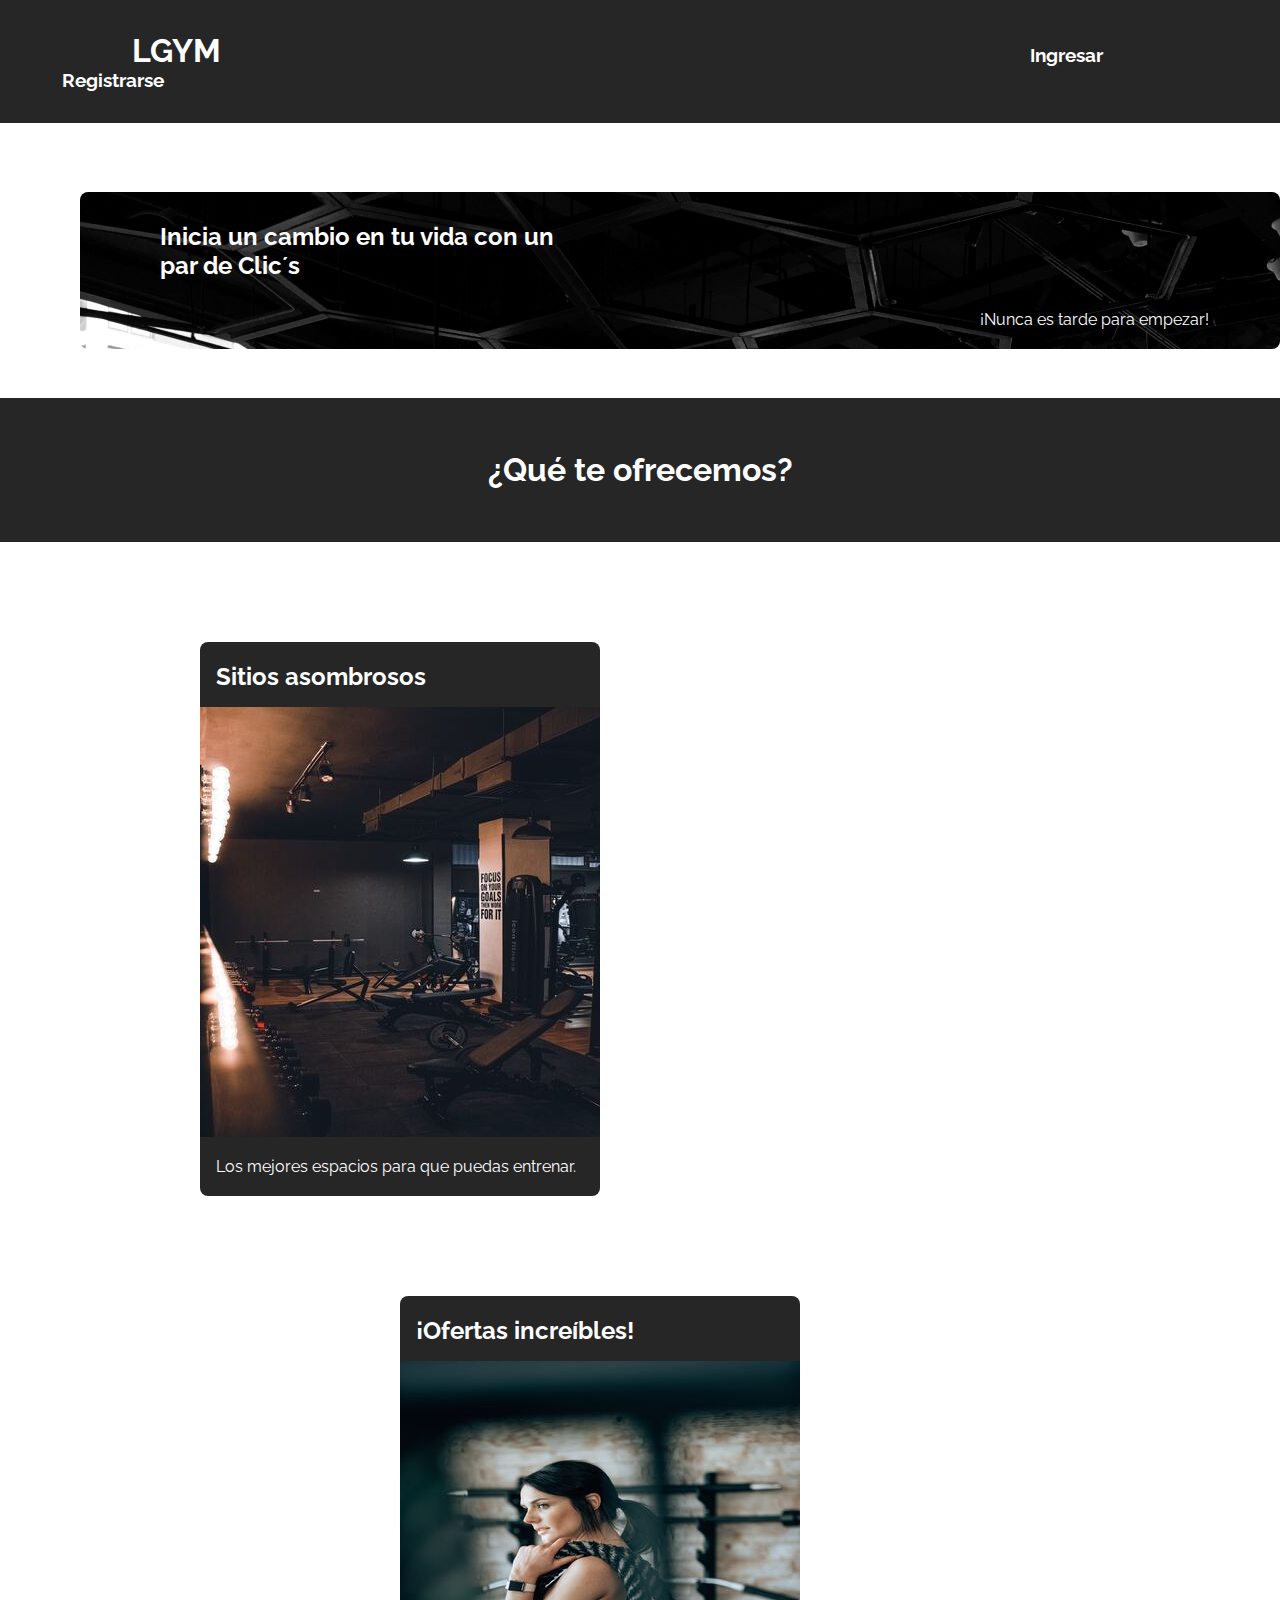
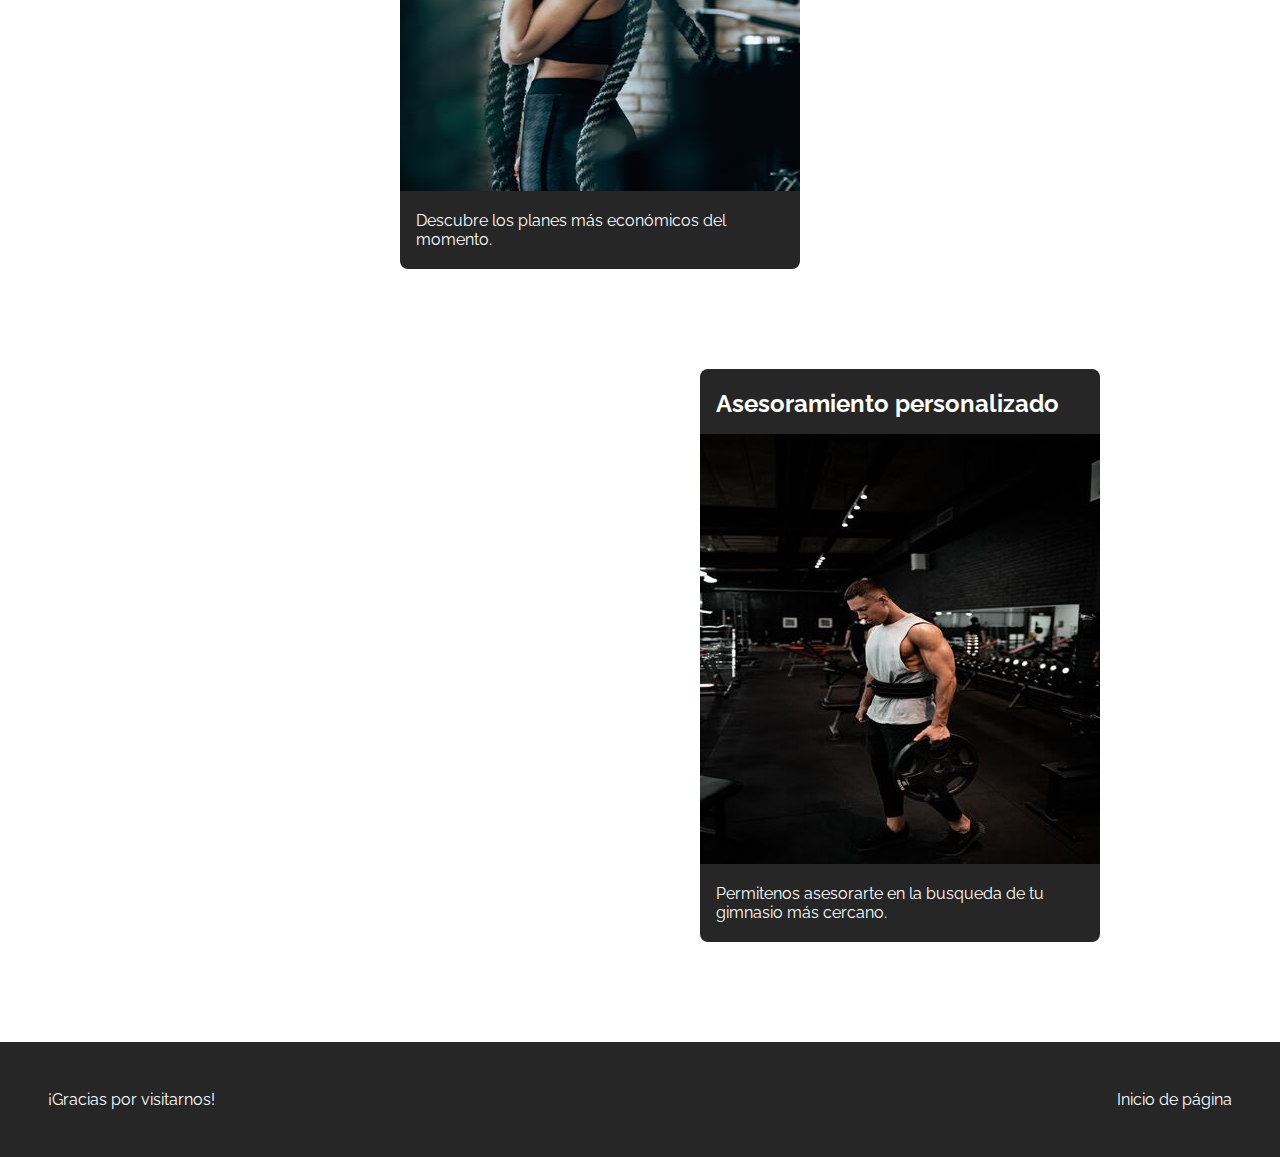
==== index.html @ 455a5bbf "Commit Inicial" ====
<!DOCTYPE html>
<html lang="es">
<head>
    <meta charset="UTF-8">
    <meta name="viewport" content="width=device-width, initial-scale=1.0">
    <title>LGYM</title>
    <link rel="shortcut icon" href="css/images/Llogo.jpg" type="image/x-icon">
    <link rel="preconnect" href="https://fonts.googleapis.com">
    <link rel="preconnect" href="https://fonts.gstatic.com" crossorigin>
    <link href="https://fonts.googleapis.com/css2?family=Raleway:wght@400;500;600;700&display=swap" rel="stylesheet">
    <link rel="stylesheet" href="css/style.css"/>
</head>
<body>
    <header id="header">
        <article>
            <h1 class="titulo inline">LGYM</h1>
            <h3 class="ingreso inline">Ingresar</h3>
            <h3 class="registrar inline">Registrarse</h3>
        </article>
    </header>
    <br>
    <section>
        <article class="Sestilo">
            <h2 id="subtitulo">Inicia un cambio en tu vida con un par de Clic´s</h2>
            <p id="parrafo">¡Nunca es tarde para empezar!</p>
        </article>
    </section>
    <br>
    <div id="o">
        <h1 id="ofrece">¿Qué te ofrecemos?</h1>
    </div>
        <article id="lugar">
            <h2 class="texto">Sitios asombrosos</h2>
            <img src="css/images/lugar.jpg">
            <p class="texto">Los mejores espacios para que puedas entrenar.</p>
        </article>
        <article id="oferta">
            <h2 class="texto">¡Ofertas increíbles!</h2>
            <img src="css/images/oferta.jpg">
            <p class="texto">Descubre los planes más económicos del momento.</p>
        </article>
        <article id="asesorar">
            <h2 class="texto">Asesoramiento personalizado</h2>
            <img src="css/images/asesorar.jpg">
            <p class="texto">Permitenos asesorarte en la busqueda de tu gimnasio más cercano.</p>
        </article>
    <footer>
        <section>
            <a href="#header">Inicio de página</a>
        </section>
        <p>¡Gracias por visitarnos!</p>
    </footer>
</body>
</html>
---- css/style.css ----
html {
    font-family: 'Raleway', sans-serif;
}

body {
    margin: 0;
    background-color: white;
}

#header{
    background-color: rgb(38, 38, 38);
    padding: 2rem;
}

.inline {
    display: inline;
}

.titulo {
    color: white;
    padding: 10px 40px 10px 40px;
    margin: 0px 0px 0px 60px; 
}

.ingreso{
    color: white;
    padding: 10px 15px 10px 15px;
    margin: 10px 15px 10px 750px;
}

.registrar {
    color: white;
    padding: 10px 15px 10px 15px;
    margin: 10px 15px 10px 15px ;
}

.Sestilo {
    border-radius: 0.5rem;
    margin: 50px 80px 30px 80px;
    width: 1200px;
    max-height: 200px;
    background: url('images/principio.jpg'); 
}

#subtitulo {
    color: white;
    padding: 30px 700px 20px 80px;
    margin: 0;
    text-size-adjust: 200px;
}

#parrafo {
    max-width: 300px;
    max-height: 20px;
    color: white;
    padding: 10px 30px 20px 900px;
    margin: 0;
}

#o {
    background-color: rgb(38, 38, 38);
    padding: 2rem   ;
}

#ofrece {
    color: white;
    text-align: center;
}

#lugar {
    transition: box-shadow 0.3s ease;
    width: 400px;
    cursor: pointer;
    margin: 100px 100px 100px 200px; 
    background-color: rgb(38, 38, 38);
    border-radius: 0.5rem;
    padding: 0.25rem 0;
}

#lugar:hover {
    box-shadow: 0 0.1rem 0.4rem rgb(0, 0, 0)
}

#oferta {
    transition: box-shadow 0.3s ease;
    width: 400px;
    cursor: pointer;
    margin: 100px 100px 100px 400px; 
    background-color: rgb(38, 38, 38);
    border-radius: 0.5rem;
    padding: 0.25rem 0;
}

#oferta:hover {
    box-shadow: 0 0.1rem 0.4rem rgb(0, 0, 0)
}

#asesorar {
    transition: box-shadow 0.3s ease;
    width: 400px;
    cursor: pointer;
    margin: 100px 100px 100px 700px; 
    background-color: rgb(38, 38, 38);
    border-radius: 0.5rem;
    padding: 0.25rem 0;
}

#asesorar:hover {
    box-shadow: 0 0.1rem 0.4rem rgb(0, 0, 0)
}

.texto {
    color:white;
    margin: 1rem;
}

footer {
    background-color: rgb(38, 38, 38);
    padding: 3rem;
    color: white
}

footer section {
    float: right;
}

footer p {
    margin: 0;
}

footer a {
    color: white;
    text-decoration: none;
}
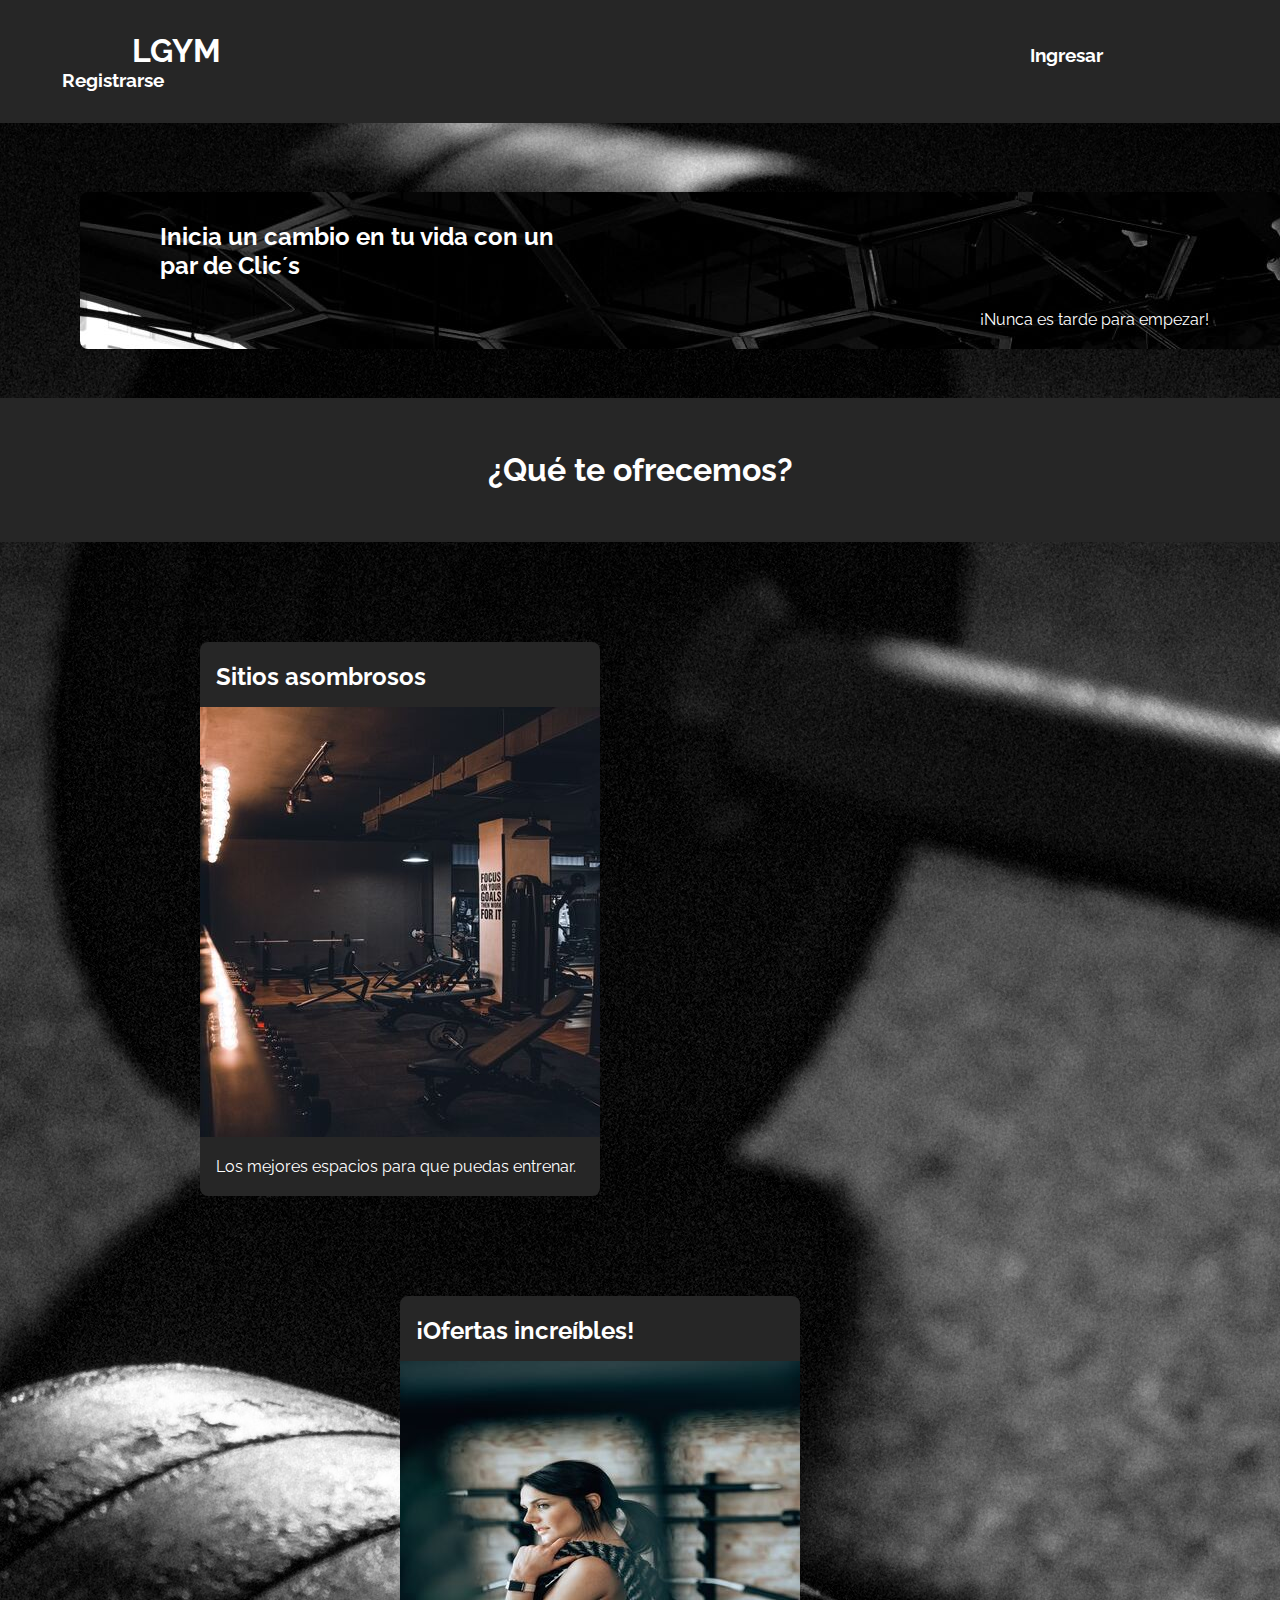
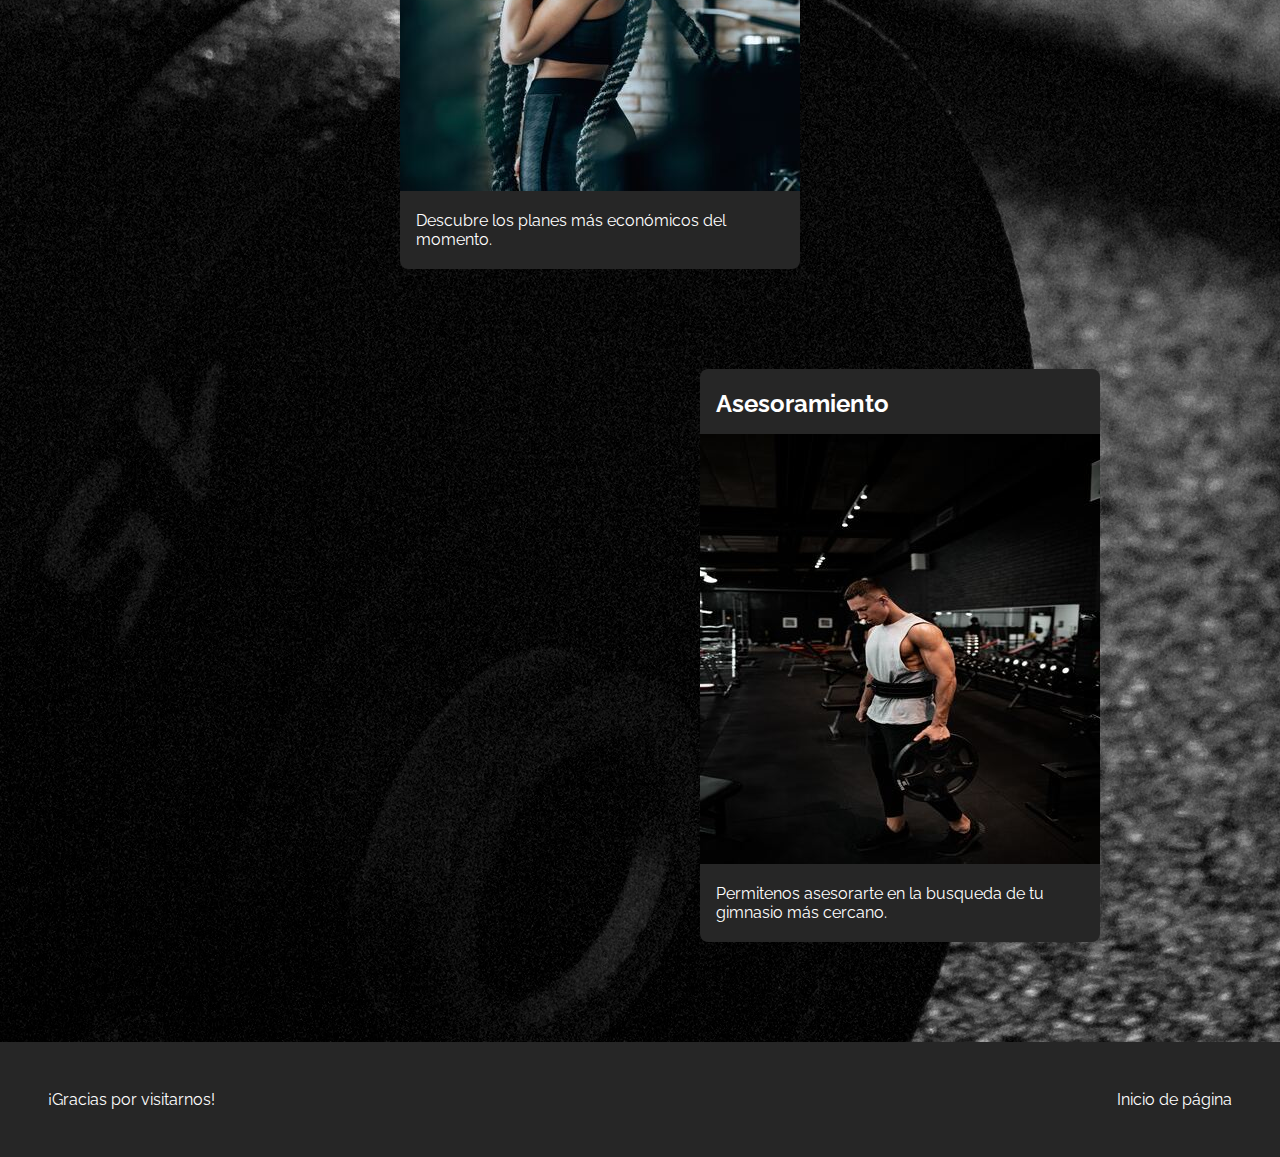
==== commit 8916ce08: "se cambia la descipcion de asesoramiento" ====
--- a/index.html
+++ b/index.html
@@ -40,7 +40,7 @@
             <p class="texto">Descubre los planes más económicos del momento.</p>
         </article>
         <article id="asesorar">
-            <h2 class="texto">Asesoramiento personalizado</h2>
+            <h2 class="texto">Asesoramiento</h2>
             <img src="css/images/asesorar.jpg">
             <p class="texto">Permitenos asesorarte en la busqueda de tu gimnasio más cercano.</p>
         </article>
--- a/css/style.css
+++ b/css/style.css
@@ -4,7 +4,8 @@
 
 body {
     margin: 0;
-    background-color: white;
+    background-image: url("images/fondou.jpg");
+    background-position: center center;
 }
 
 #header{
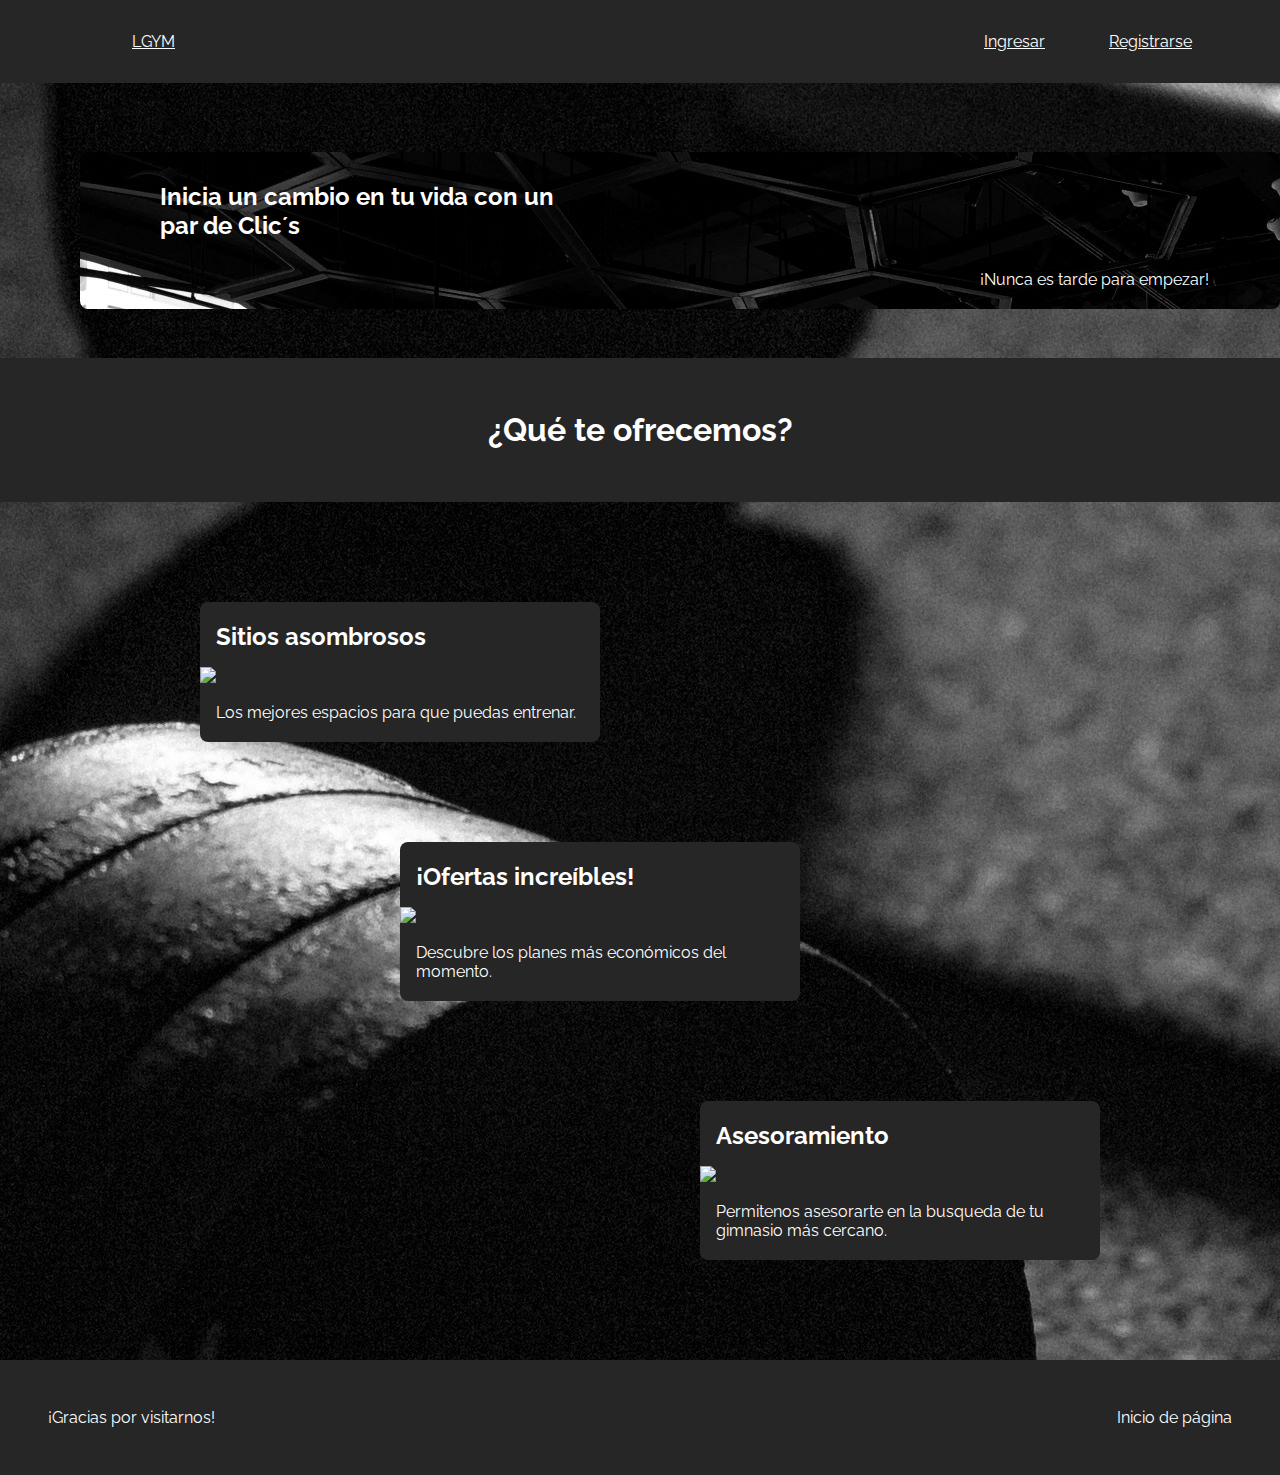
==== commit a1560116: "Se cambia de carpeta el archivo index" ====
--- a/index.html
+++ b/index.html
@@ -4,18 +4,17 @@
     <meta charset="UTF-8">
     <meta name="viewport" content="width=device-width, initial-scale=1.0">
     <title>LGYM</title>
-    <link rel="shortcut icon" href="css/images/Llogo.jpg" type="image/x-icon">
     <link rel="preconnect" href="https://fonts.googleapis.com">
     <link rel="preconnect" href="https://fonts.gstatic.com" crossorigin>
     <link href="https://fonts.googleapis.com/css2?family=Raleway:wght@400;500;600;700&display=swap" rel="stylesheet">
-    <link rel="stylesheet" href="css/style.css"/>
+    <link rel="stylesheet" href="../css/style.css"/>
 </head>
 <body>
     <header id="header">
         <article>
-            <h1 class="titulo inline">LGYM</h1>
-            <h3 class="ingreso inline">Ingresar</h3>
-            <h3 class="registrar inline">Registrarse</h3>
+            <a href="#" class="titulo inline">LGYM</a>
+            <a href="ingresar.html" class="ingreso inline">Ingresar</a>
+            <a href="registrar.html" class="registrar inline">Registrarse</a>
         </article>
     </header>
     <br>
@@ -31,17 +30,17 @@
     </div>
         <article id="lugar">
             <h2 class="texto">Sitios asombrosos</h2>
-            <img src="css/images/lugar.jpg">
+            <img src="../images/lugar.jpg">
             <p class="texto">Los mejores espacios para que puedas entrenar.</p>
         </article>
         <article id="oferta">
             <h2 class="texto">¡Ofertas increíbles!</h2>
-            <img src="css/images/oferta.jpg">
+            <img src="../images/oferta.jpg">
             <p class="texto">Descubre los planes más económicos del momento.</p>
         </article>
         <article id="asesorar">
             <h2 class="texto">Asesoramiento</h2>
-            <img src="css/images/asesorar.jpg">
+            <img src="../images/asesorar.jpg">
             <p class="texto">Permitenos asesorarte en la busqueda de tu gimnasio más cercano.</p>
         </article>
     <footer>
